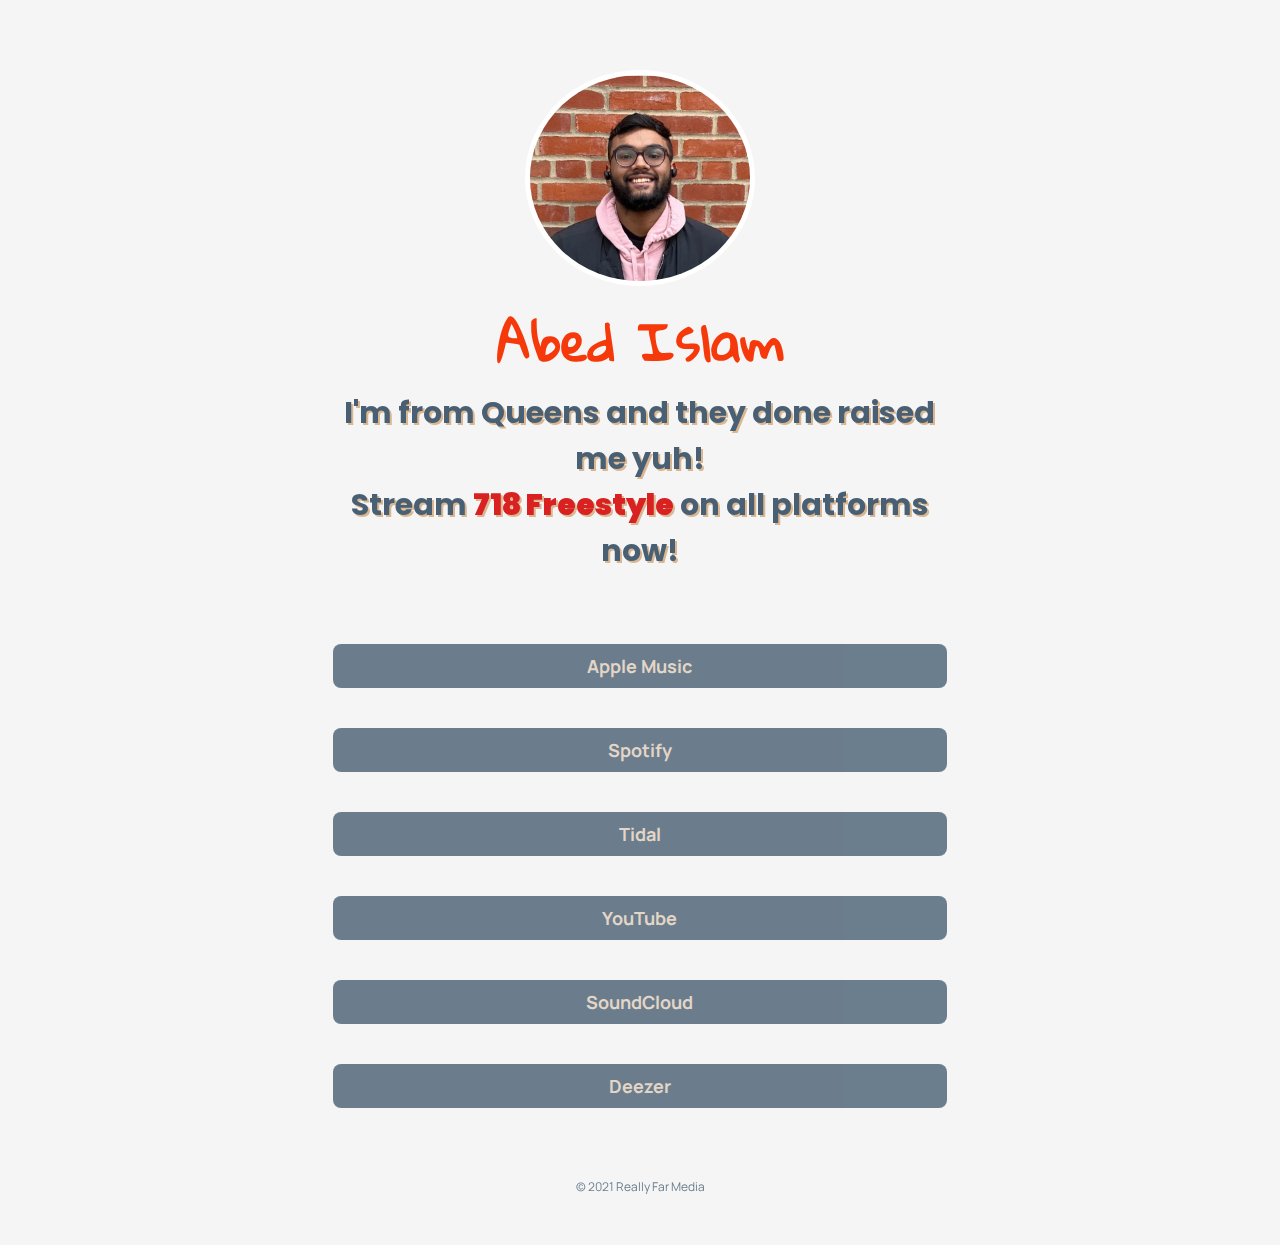
==== abedislam-links.html @ d9da8bd7 "Update abedislam-links.html" ====
<!DOCTYPE html>
<html>
  <head>
    <meta charset="utf-8">
    <title>Abed Islam - Links</title>
    <meta name="description" content="Come see the latest in Music from Abed Islam.">
    <meta name="viewport" content="width=device-width, initial scale=1.0">
    <link rel="stylesheet" href="./css/links_style.css">
    <link rel="preconnect" href="https://fonts.gstatic.com">
    <link href="https://fonts.googleapis.com/css2?family=Montserrat:wght@400;500;700&display=swap" rel="stylesheet">
    <link href="https://fonts.googleapis.com/css2?family=Manrope:wght@500&display=swap" rel="stylesheet">
    <link rel="preconnect" href="https://fonts.gstatic.com">
    <link href="https://fonts.googleapis.com/css2?family=Gloria+Hallelujah&display=swap" rel="stylesheet">
    <link rel="preconnect" href="https://fonts.gstatic.com">
    <link href="https://fonts.googleapis.com/css2?family=Neucha&display=swap" rel="stylesheet">
    <link rel="preconnect" href="https://fonts.gstatic.com">
    <link href="https://fonts.googleapis.com/css2?family=Poppins:ital,wght@0,100;0,200;0,300;0,400;0,500;0,600;0,700;0,800;0,900;1,100;1,200;1,300;1,400;1,500;1,600;1,700;1,800;1,900&display=swap" rel="stylesheet">
    <link rel="icon" href="./imgs/favicon.webp" type="image/x-icon">
  </head>
  <style>
    body{
      background-color: whitesmoke;
    }
    h2{
      mix-blend-mode: exclusion;
      font-size: 50px;
      font-weight: bold;
      font-family: 'Gloria Hallelujah', cursive;
      color: #00ccff;
    }
    #profile p{
      font-size: 30px;
      width: 80%;
      font-family: 'Poppins', sans-serif;
      font-weight: bold;
      color: #496074;
      text-shadow: 2px 2px 0px #dab790;
    }
    #profile p span{
      color: #d92121;
    }
    button{
      background-color: #496074;
      border: none;
      color: #e0cfbc;
      font-weight: bold;
    }
    footer{
      background: none;
    }
    footer p{
      color: #496074;
    }
    @media (max-width: 768px){
      body{
        background-size: initial;
        width: 90%;
      }
      button{
        padding-top: 10px;
        padding-bottom: 10px;
      }
    }
    @media (max-width: 425px){
      body{
        margin-top: 100px;
      }
      h2{
        font-size: 50px;
        padding-top: 20px;
      }
      #profile p{
        font-size: 30px;
      }
      #profile img{
        transform: scale(2);
        border: 3px solid white;
      }
      button{
        padding-top: 15px;
        padding-bottom: 15px;
        font-size: 22px;
      }
      footer p{
        font-size: 15px;
      }
    }
    @media (max-width: 375px){
      #profile img{
        transform: scale(2);
      }
    }
    @media (max-width: 320px){
      body{

      }
      button{
        padding-top: 30px;
        padding-bottom: 30px;
      }
      footer{
        padding-top: 80px;
        padding-bottom: 80px;
      }
    }
  </style>
  <body>
    <div class="container">
      <section id="profile">
        <img src="./imgs/abedislam_promo.webp" alt="">
        <h2>Abed Islam</h2>
        <p>I'm from Queens and they done raised me yuh! </p>
        <p>Stream <span><strong>718 Freestyle</strong></span> on all platforms now!</p>
      </section>
      <section id="links">
        <a href="https://music.apple.com/us/album/718-freestyle-single/1570307690"><button type="button" name="button">Apple Music</button></a>
        <a href="https://open.spotify.com/album/3TtPOFsd9WIYMCmXvpHAsA"><button type="button" name="button">Spotify</button></a>
        <a href="https://listen.tidal.com/album/186210429"><button type="button" name="button">Tidal</button></a>
        <a href="https://www.youtube.com/watch?v=Bx-yAUBbiTI"><button type="button" name="button">YouTube</button></a>
        <a href="https://soundcloud.com/abed-islam/718-freestyle-feat-rai"><button type="button" name="button">SoundCloud</button></a>
        <a href="https://www.deezer.com/us/album/234308882"><button type="button" name="button">Deezer</button></a>
      </section>
    </div>
  </body>
  <footer>
    <p>&copy; 2021 Really Far Media</p>
  </footer>

</html>
---- css/links_style.css ----
/*Really Far Media Links Landing Page Style*/

*{
  margin: 0 auto;
  padding: 0;
  text-decoration: none;
  list-style: none;
  box-sizing: border-box;
  scroll-behavior: smooth;
  align-items: center;
  text-align: center;
}
body{
  width: 60%;
  background-color: #3b3a3a;
}
h2{
  font-family: 'Montserrat', sans-serif;
  color: white;
}
p{
  font-family: 'Manrope', sans-serif;
  color: white;
}
#profile{
  margin-top: 70px;
  margin-bottom: 50px;
  place-items: center;
  text-align: center;
}
#profile img{
  width: 30%;
  border-radius: 50%;
  border: 5px solid white;
}
button{
  color: black;
  background-color: white;
  padding-top: 10px;
  padding-bottom: 10px;
  border-radius: 8px;
  border: 1px solid white;
  cursor: pointer;
  width: 80%;
  font-family: 'Manrope', sans-serif;
  font-size: 18px;
  margin-top: 20px;
  margin-bottom: 20px;
  opacity: 0.8;
  transition: opacity 0.7s;

}
button:hover{
  opacity: 1;
}
footer{
  bottom: 0;
  padding-top: 50px;
  padding-bottom: 50px;
  width: 100%;
  background-color: red;
  opacity: 0.8;
}
footer p{
  font-size: 12px;
  font-family: 'Manrope'. sans-serif;
  color: white;
}
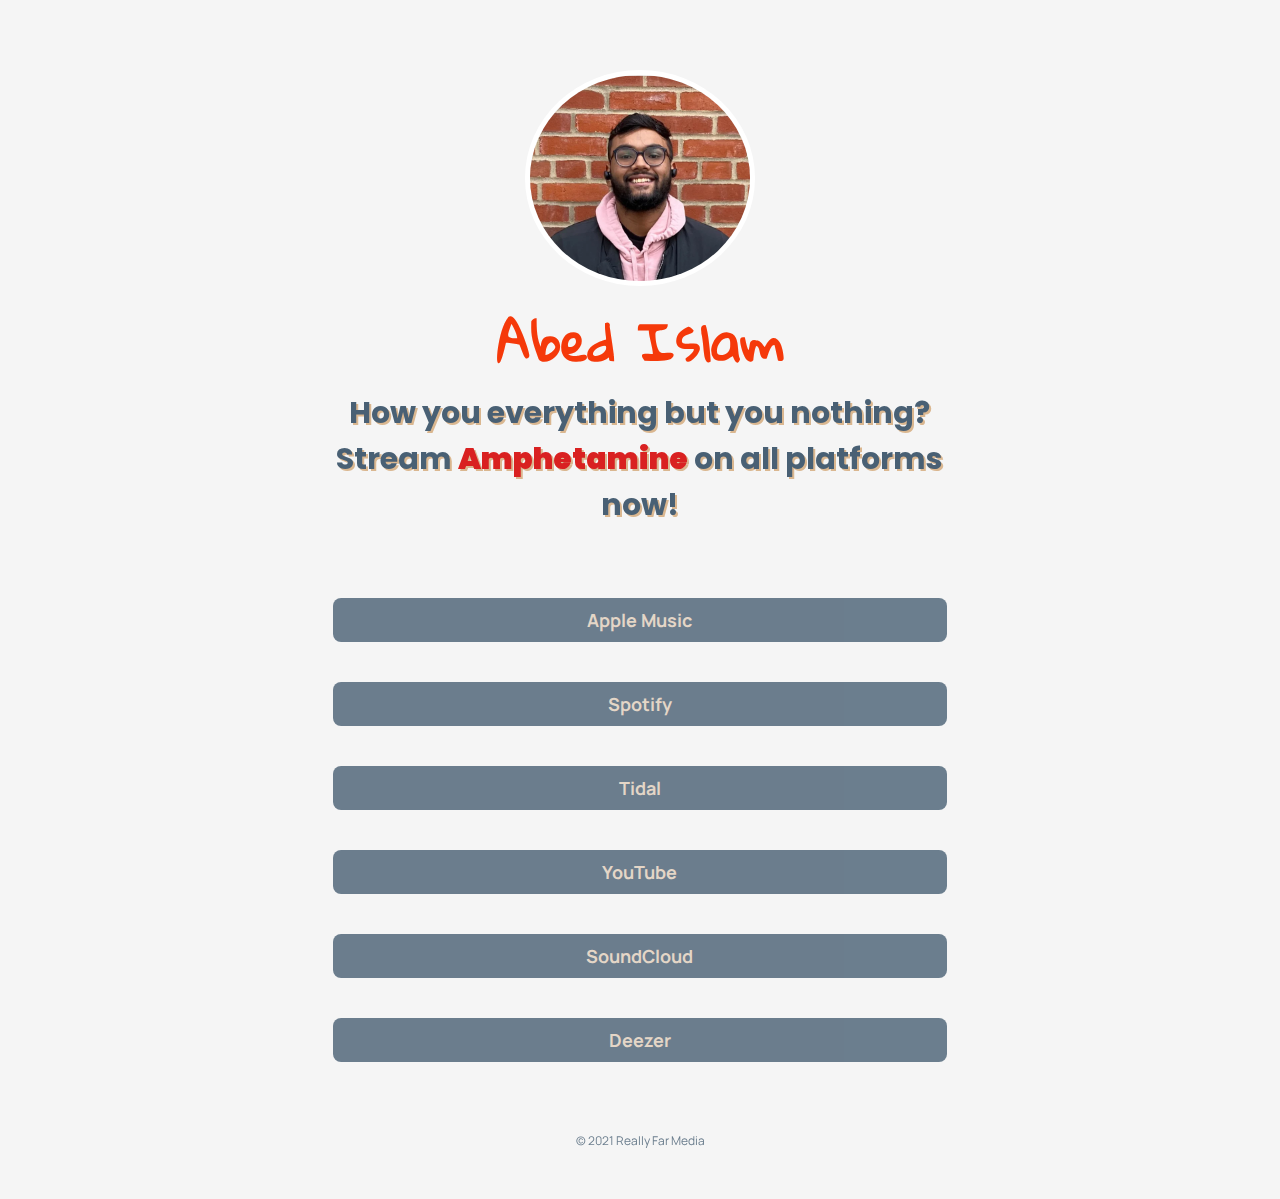
==== commit 3fd937fb: "Update abedislam-links.html" ====
--- a/abedislam-links.html
+++ b/abedislam-links.html
@@ -109,16 +109,16 @@
       <section id="profile">
         <img src="./imgs/abedislam_promo.webp" alt="">
         <h2>Abed Islam</h2>
-        <p>I'm from Queens and they done raised me yuh! </p>
-        <p>Stream <span><strong>718 Freestyle</strong></span> on all platforms now!</p>
+        <p> How you everything but you nothing? </p>
+        <p>Stream <span><strong>Amphetamine</strong></span> on all platforms now!</p>
       </section>
       <section id="links">
-        <a href="https://music.apple.com/us/album/718-freestyle-single/1570307690"><button type="button" name="button">Apple Music</button></a>
-        <a href="https://open.spotify.com/album/3TtPOFsd9WIYMCmXvpHAsA"><button type="button" name="button">Spotify</button></a>
-        <a href="https://listen.tidal.com/album/186210429"><button type="button" name="button">Tidal</button></a>
-        <a href="https://www.youtube.com/watch?v=Bx-yAUBbiTI"><button type="button" name="button">YouTube</button></a>
+        <a href="https://music.apple.com/us/album/amphetamine-single/1581326245"><button type="button" name="button">Apple Music</button></a>
+        <a href="https://open.spotify.com/album/1DISwAVMNjlPUalXLQHWrF"><button type="button" name="button">Spotify</button></a>
+        <a href="https://listen.tidal.com/album/194257086"><button type="button" name="button">Tidal</button></a>
+        <a href="https://www.youtube.com/watch?v=iuxF2KsjcFk"><button type="button" name="button">YouTube</button></a>
         <a href="https://soundcloud.com/abed-islam/718-freestyle-feat-rai"><button type="button" name="button">SoundCloud</button></a>
-        <a href="https://www.deezer.com/us/album/234308882"><button type="button" name="button">Deezer</button></a>
+        <a href="https://www.deezer.com/us/album/251927372"><button type="button" name="button">Deezer</button></a>
       </section>
     </div>
   </body>
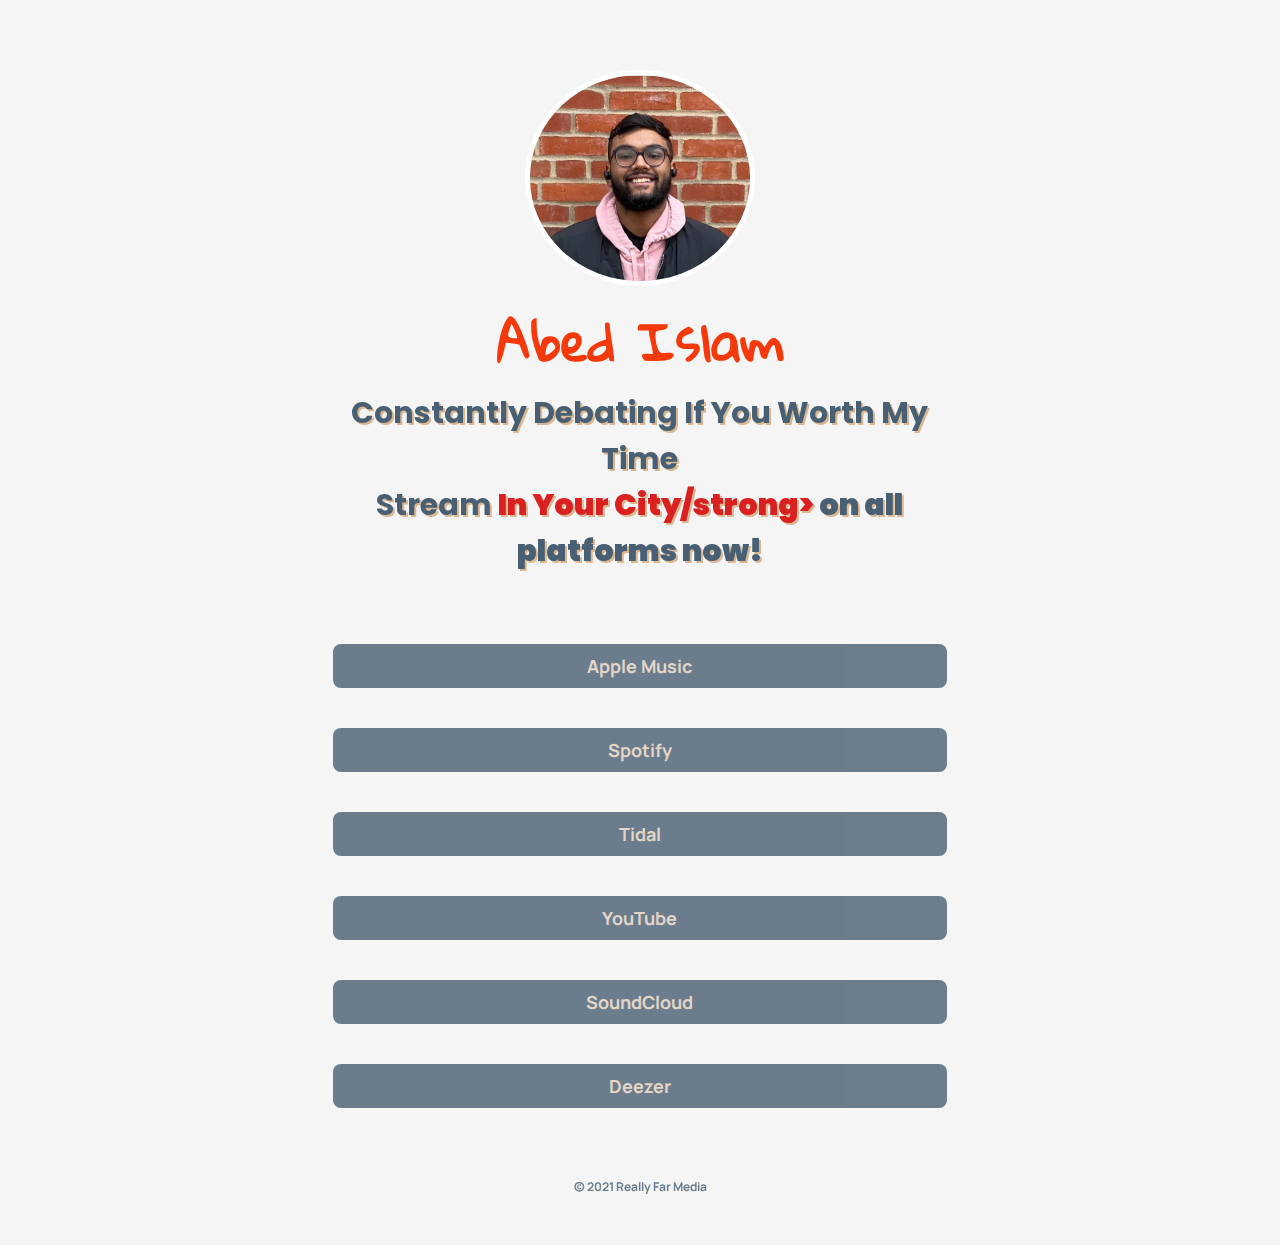
==== commit 6fd74310: "Update abedislam-links.html" ====
--- a/abedislam-links.html
+++ b/abedislam-links.html
@@ -109,16 +109,16 @@
       <section id="profile">
         <img src="./imgs/abedislam_promo.webp" alt="">
         <h2>Abed Islam</h2>
-        <p> How you everything but you nothing? </p>
-        <p>Stream <span><strong>Amphetamine</strong></span> on all platforms now!</p>
+        <p> Constantly Debating If You Worth My Time </p>
+        <p>Stream <span><strong>In Your City/strong></span> on all platforms now!</p>
       </section>
       <section id="links">
-        <a href="https://music.apple.com/us/album/amphetamine-single/1581326245"><button type="button" name="button">Apple Music</button></a>
+        <a href="https://music.apple.com/us/album/in-your-city-single/1587834257"><button type="button" name="button">Apple Music</button></a>
         <a href="https://open.spotify.com/album/1DISwAVMNjlPUalXLQHWrF"><button type="button" name="button">Spotify</button></a>
-        <a href="https://listen.tidal.com/album/194257086"><button type="button" name="button">Tidal</button></a>
-        <a href="https://www.youtube.com/watch?v=iuxF2KsjcFk"><button type="button" name="button">YouTube</button></a>
-        <a href="https://soundcloud.com/abed-islam/718-freestyle-feat-rai"><button type="button" name="button">SoundCloud</button></a>
-        <a href="https://www.deezer.com/us/album/251927372"><button type="button" name="button">Deezer</button></a>
+        <a href="https://listen.tidal.com/album/199180591"><button type="button" name="button">Tidal</button></a>
+        <a href="https://www.youtube.com/watch?v=MtPvPxlWNYw&list=OLAK5uy_nfsLYGw7zlDzsZdTmyYi2BY3KHFejSJMc"><button type="button" name="button">YouTube</button></a>
+        <a href="https://soundcloud.com/abed-islam/in-your-city?si=8d80a9454d554b0b89faf4bca3db63f7"><button type="button" name="button">SoundCloud</button></a>
+        <a href="https://www.deezer.com/us/album/261891062"><button type="button" name="button">Deezer</button></a>
       </section>
     </div>
   </body>
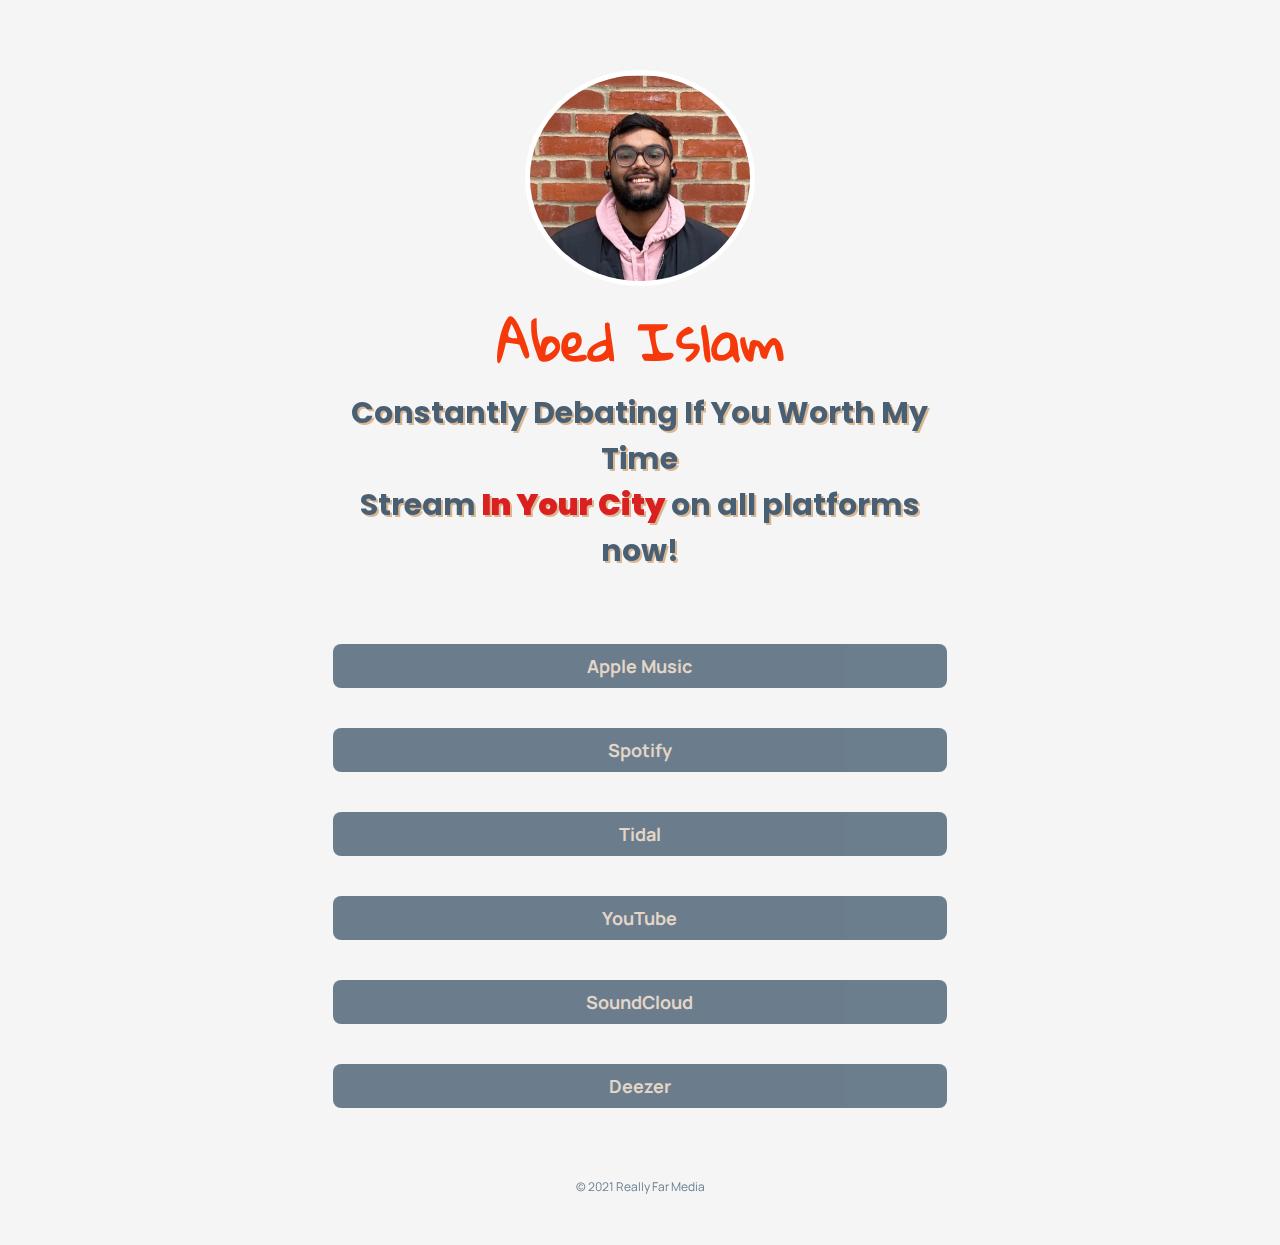
==== commit 72ae641e: "Update abedislam-links.html" ====
--- a/abedislam-links.html
+++ b/abedislam-links.html
@@ -110,7 +110,7 @@
         <img src="./imgs/abedislam_promo.webp" alt="">
         <h2>Abed Islam</h2>
         <p> Constantly Debating If You Worth My Time </p>
-        <p>Stream <span><strong>In Your City/strong></span> on all platforms now!</p>
+        <p>Stream <span><strong>In Your City</strong></span> on all platforms now!</p>
       </section>
       <section id="links">
         <a href="https://music.apple.com/us/album/in-your-city-single/1587834257"><button type="button" name="button">Apple Music</button></a>
